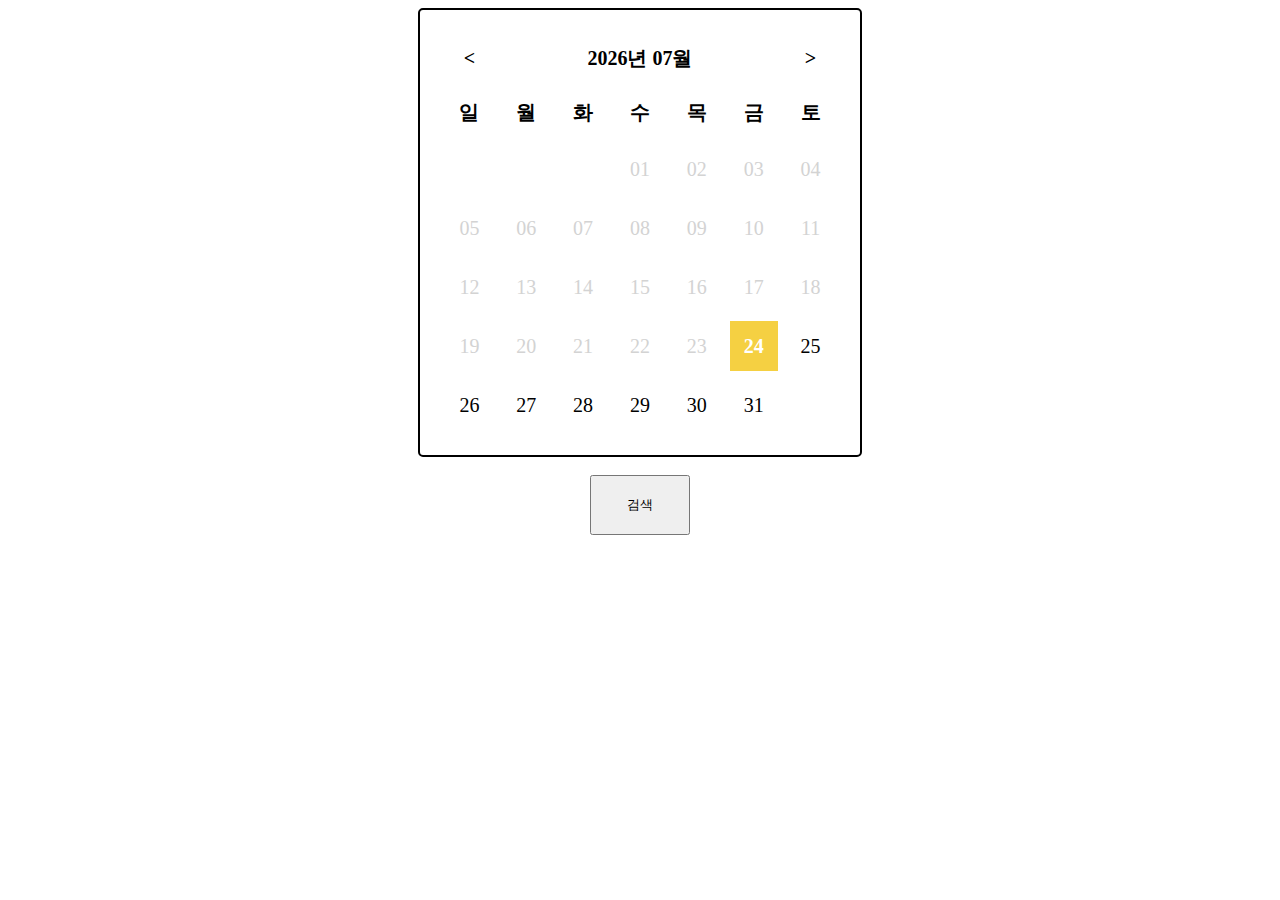
==== calender.html @ e3893794 "upload calender page" ====
<!DOCTYPE html>
<html>
<head>
    <meta charset="utf-8">
	<meta name="viewport" content="width=device-width, initial-scale=1">
    <title>달력</title>
    <link rel="stylesheet" type="text/css" href="css/calender.css">
    <script src="js/calender.js"></script>
</head>

<body>
    <div>
        <table class="Calendar">
            <thead>
                <tr>
                    <td onClick="prevMonth();" style="cursor:pointer;">&#60;</td>
                    <td colspan="5">
                        <span id="calYear"></span>년
                        <span id="calMonth"></span>월
                    </td>
                    <td onClick="nextMonth();" style="cursor:pointer;">&#62;</td>
                </tr>
                <tr>
                    <td>일</td>
                    <td>월</td>
                    <td>화</td>
                    <td>수</td>
                    <td>목</td>
                    <td>금</td>
                    <td>토</td>
                </tr>
            </thead>

            <tbody>
            </tbody>
        </table>
    </div>

    <br>
    <button>검색</button>

</body>
</html>
---- css/calender.css ----
html {
    height: 100%;
    display: flex;
    justify-content: center;
}

body {
    text-align: center;
}

div {
    padding: 20px;
    border-radius: 5px;
    border: 2px solid black;
    background-color: white;
}

td {
    width: 50px;
    height: 50px;
}

.Calendar {
    width: 400px;
    height: 400px;
    text-align: center;
    font-size: 20px;
}

.Calendar > thead > tr:first-child > td {
    font-weight: bold;
}

.Calendar > thead > tr:last-child > td {
    font-weight: bold;
}

.Calendar > tbody > tr > td > p {
    transition-duration: .2s;
    line-height: 50px;
    margin: 2.5px;
    display: block;
}        

.pastDay {
    color: lightgray;
}

.today {
    background-color: #F5D042;            
    color: #fff;
    font-weight: bold;
    cursor: pointer;
}

.futureDay {
    background-color: #FFFFFF;
    cursor: pointer;
}
.futureDay:hover{
    background:#eee;
}

.futureDay.choiceDay,
.today.choiceDay {
    background: #0A174E;
    color: #fff;
    font-weight: bold;
    cursor: pointer;
}

button {
    width: 100px;
    height: 60px;
}
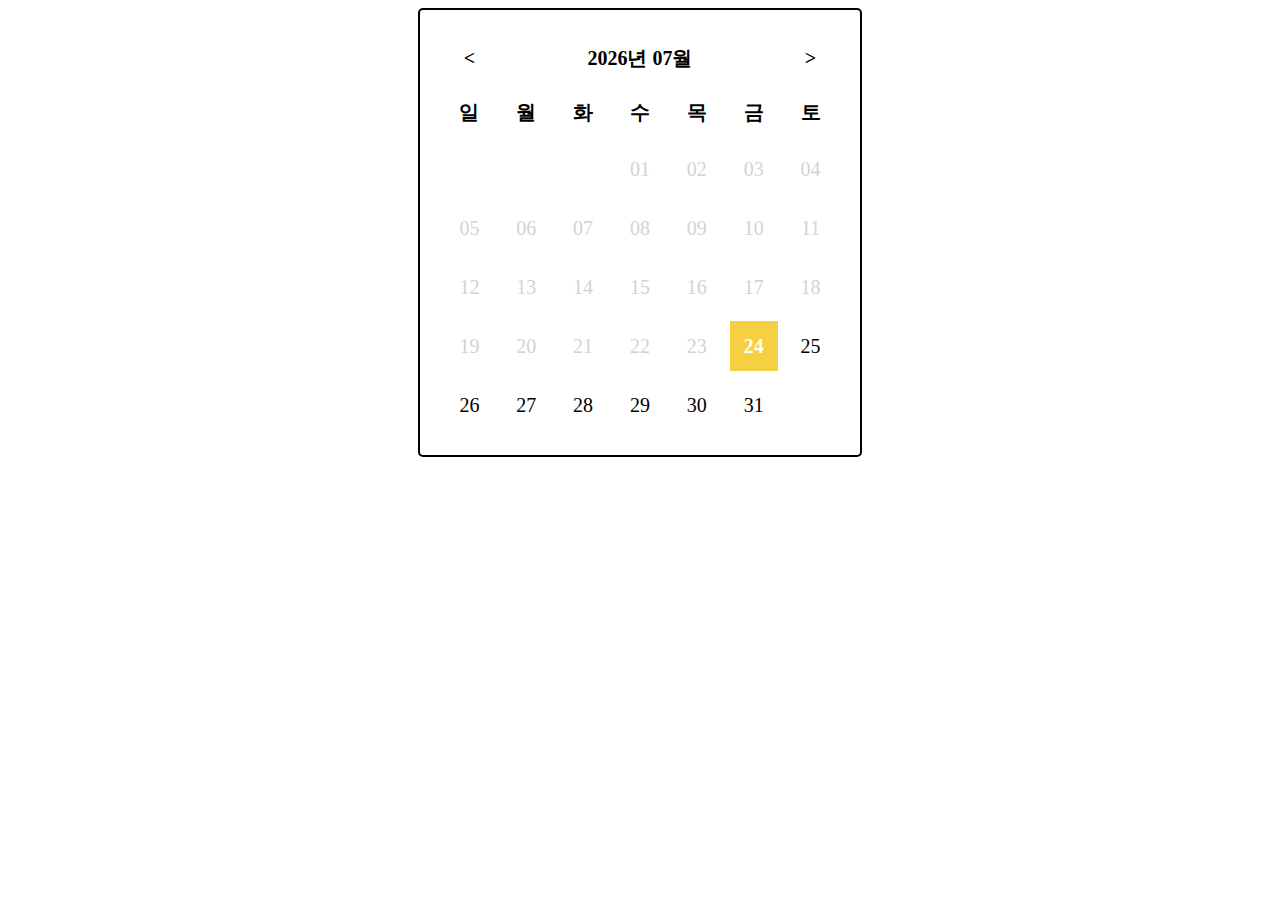
==== commit 1af1d429: "fix main page" ====
--- a/calender.html
+++ b/calender.html
@@ -36,8 +36,5 @@
         </table>
     </div>
 
-    <br>
-    <button>검색</button>
-
 </body>
 </html>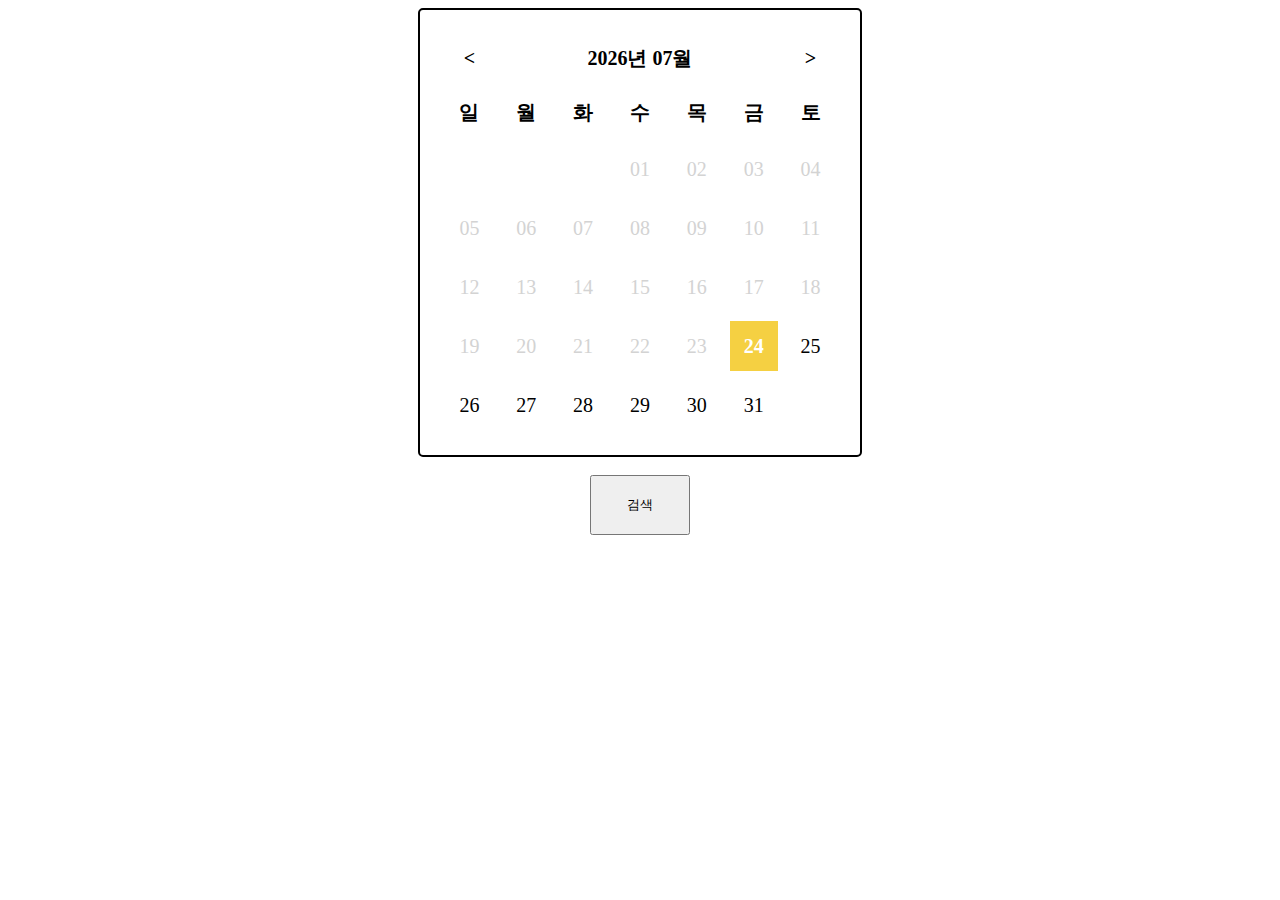
==== commit 7d5a93fe: "캘린더 -> item 넘어가는 코드 구현" ====
--- a/calender.html
+++ b/calender.html
@@ -36,5 +36,8 @@
         </table>
     </div>
 
+    <br>
+    <button onclick="search()">검색</button>
+
 </body>
 </html>